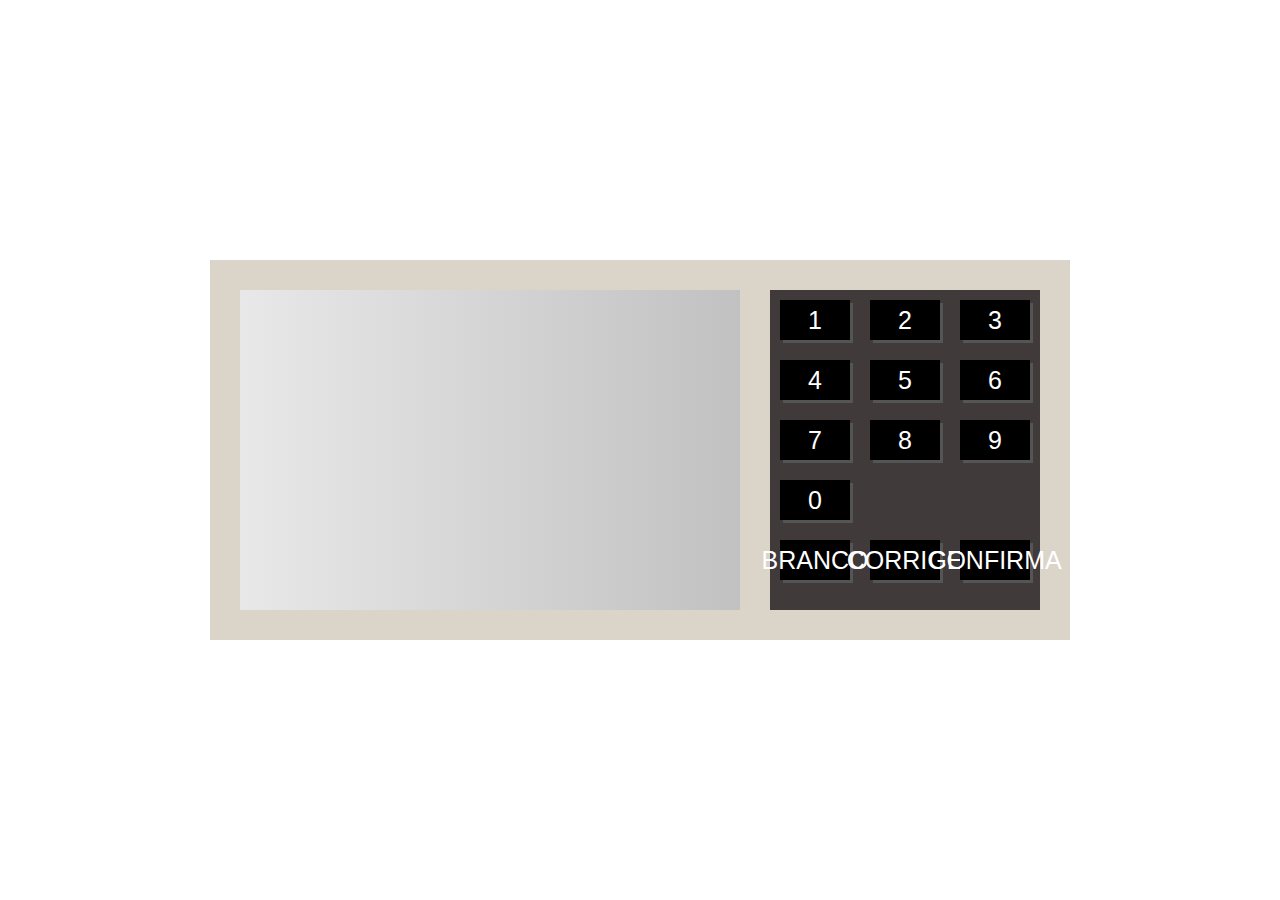
==== index.html @ e9bf2fe5 "Criando a interface (1/3)" ====
<!DOCTYPE html>
<html lang="pt-BR">
  <head>
    <meta charset="UTF-8" />
    <meta name="viewport" content="width=device-width, initial-scale=1.0" />
    <title>Urna Eletrônica</title>
    <link rel="stylesheet" href="assets/style.css" />
  </head>
  <body>
    <div class="urna">
      <div class="tela"></div>
      <div class="teclado">
        <div class="teclado--linha">
          <div class="teclado--botao">1</div>
          <div class="teclado--botao">2</div>
          <div class="teclado--botao">3</div>
        </div>

        <div class="teclado--linha">
          <div class="teclado--botao">4</div>
          <div class="teclado--botao">5</div>
          <div class="teclado--botao">6</div>
        </div>

        <div class="teclado--linha">
          <div class="teclado--botao">7</div>
          <div class="teclado--botao">8</div>
          <div class="teclado--botao">9</div>
        </div>

        <div class="teclado--linha">
          <div class="teclado--botao">0</div>
        </div>

        <div class="teclado--linha">
          <div class="teclado--botao">BRANCO</div>
          <div class="teclado--botao">CORRIGE</div>
          <div class="teclado--botao">CONFIRMA</div>
        </div>
      </div>
    </div>

    <script src="assets/script.js"></script>
  </body>
</html>
---- assets/style.css ----
body {
  height: 100vh;
  margin: 0;
  display: flex;
  justify-content: center;
  align-items: center;
}

.urna {
  background-color: #dbd5c9;
  padding: 30px;
  display: flex;
}

.tela {
  width: 500px;
  height: 320px;
  background: linear-gradient(to right, #e8e8e8, #c1c1c1);
}

.teclado {
  background-color: #403a3a;
  margin-left: 30px;
}

.teclado--linha {
  display: flex;
}

.teclado--botao {
  width: 70px;
  height: 40px;
  background-color: #000;
  color: #fff;
  font-size: 25px;
  font-family: Arial, Helvetica, sans-serif;
  display: flex;
  justify-content: center;
  align-items: center;
  margin: 10px;
  cursor: pointer;
  box-shadow: 3px 3px 0px #555;
}
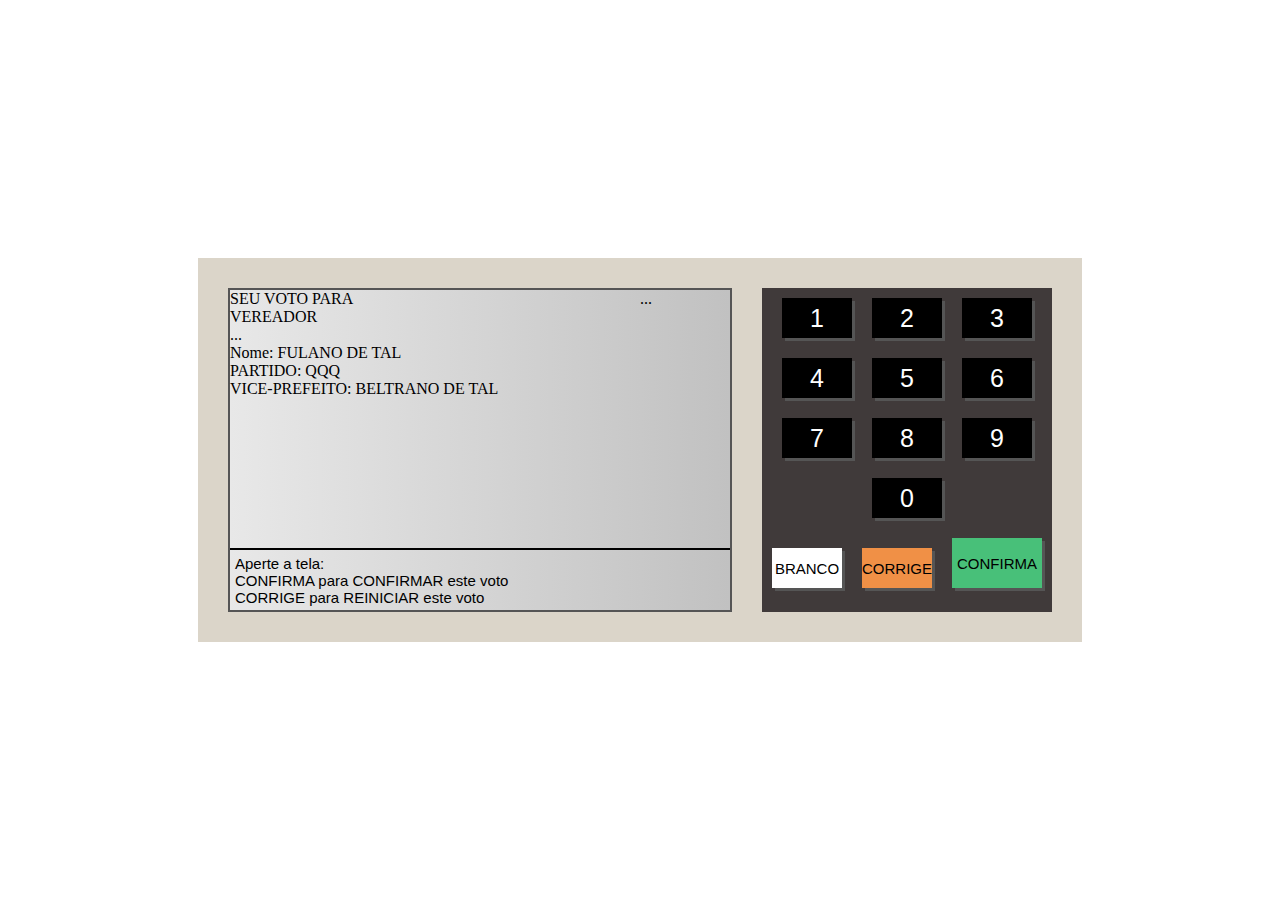
==== commit c348ecf1: "Criando a interface (2/3)" ====
--- a/index.html
+++ b/index.html
@@ -8,7 +8,30 @@
   </head>
   <body>
     <div class="urna">
-      <div class="tela"></div>
+      <div class="tela">
+        <div class="d-1">
+          <div class="d-1-left">
+            <div class="d-1-1">
+              <span>SEU VOTO PARA</span>
+            </div>
+            <div class="d-1-2">
+              <span>VEREADOR</span>
+            </div>
+            <div class="d-1-3">...</div>
+            <div class="d-1-4">
+              Nome: FULANO DE TAL <br />
+              PARTIDO: QQQ <br />
+              VICE-PREFEITO: BELTRANO DE TAL
+            </div>
+          </div>
+          <div class="d-1-right">...</div>
+        </div>
+        <div class="d-2">
+          Aperte a tela: <br />
+          CONFIRMA para CONFIRMAR este voto <br />
+          CORRIGE para REINICIAR este voto
+        </div>
+      </div>
       <div class="teclado">
         <div class="teclado--linha">
           <div class="teclado--botao">1</div>
@@ -33,9 +56,9 @@
         </div>
 
         <div class="teclado--linha">
-          <div class="teclado--botao">BRANCO</div>
-          <div class="teclado--botao">CORRIGE</div>
-          <div class="teclado--botao">CONFIRMA</div>
+          <div class="teclado--botao btn--branco">BRANCO</div>
+          <div class="teclado--botao btn--corrige">CORRIGE</div>
+          <div class="teclado--botao btn--confirma">CONFIRMA</div>
         </div>
       </div>
     </div>
--- a/assets/style.css
+++ b/assets/style.css
@@ -16,6 +16,9 @@
   width: 500px;
   height: 320px;
   background: linear-gradient(to right, #e8e8e8, #c1c1c1);
+  border: 2px solid #555;
+  display: flex;
+  flex-direction: column;
 }
 
 .teclado {
@@ -25,6 +28,8 @@
 
 .teclado--linha {
   display: flex;
+  justify-content: center;
+  align-items: flex-end;
 }
 
 .teclado--botao {
@@ -41,3 +46,45 @@
   cursor: pointer;
   box-shadow: 3px 3px 0px #555;
 }
+
+.btn--branco {
+  background-color: #fff;
+  color: #000;
+  font-size: 15px;
+  font-family: Arial, Helvetica, sans-serif;
+}
+
+.btn--corrige {
+  background-color: #f09046;
+  color: #000;
+  font-size: 15px;
+}
+
+.btn--confirma {
+  background-color: #48c079;
+  color: #000;
+  font-size: 15px;
+  width: 90px;
+  height: 50px;
+}
+
+.d-1 {
+  flex: 1;
+  display: flex;
+}
+
+.d-1-left {
+  flex: 1;
+}
+
+.d-1-right {
+  width: 90px;
+}
+
+.d-2 {
+  height: 50px;
+  font-size: 15px;
+  border-top: 2px solid #000;
+  font-family: Arial, Helvetica, sans-serif;
+  padding: 5px;
+}
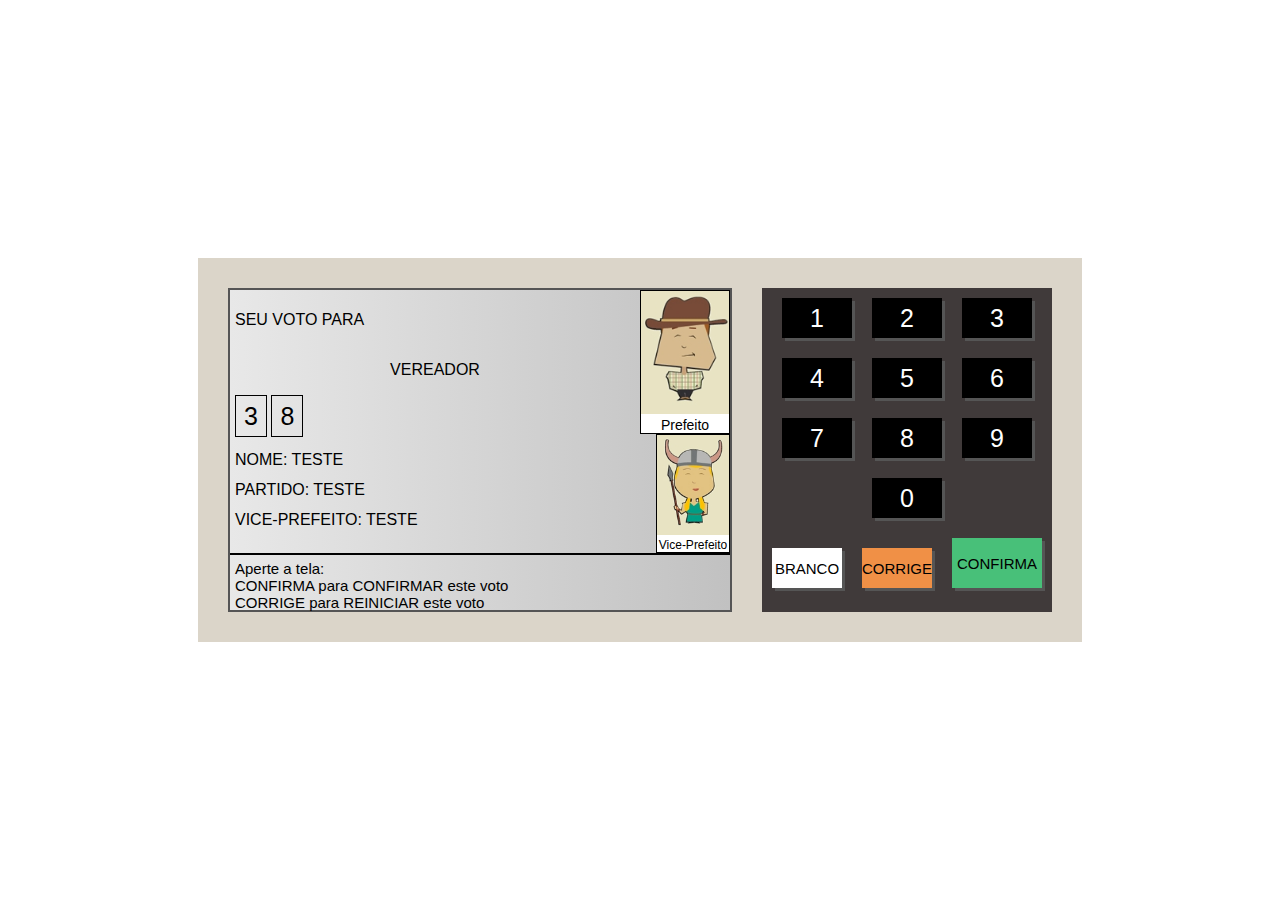
==== commit ce289747: "Criando a interface (3/3)" ====
--- a/index.html
+++ b/index.html
@@ -10,6 +10,7 @@
     <div class="urna">
       <div class="tela">
         <div class="d-1">
+          <!-- Lado Esquerdo -->
           <div class="d-1-left">
             <div class="d-1-1">
               <span>SEU VOTO PARA</span>
@@ -17,14 +18,28 @@
             <div class="d-1-2">
               <span>VEREADOR</span>
             </div>
-            <div class="d-1-3">...</div>
+            <div class="d-1-3">
+              <div class="numero pisca">3</div>
+              <div class="numero">8</div>
+            </div>
             <div class="d-1-4">
-              Nome: FULANO DE TAL <br />
-              PARTIDO: QQQ <br />
-              VICE-PREFEITO: BELTRANO DE TAL
+              NOME: TESTE <br />
+              PARTIDO: TESTE <br />
+              VICE-PREFEITO: TESTE
             </div>
           </div>
-          <div class="d-1-right">...</div>
+          <!-- Lado Direito -->
+          <div class="d-1-right">
+            <div class="d-1-img">
+              <img src="assets/images/84.jpg" alt="" />
+              Prefeito
+            </div>
+
+            <div class="d-1-img small">
+              <img src="assets/images/84_2.jpg" alt="" />
+              Vice-Prefeito
+            </div>
+          </div>
         </div>
         <div class="d-2">
           Aperte a tela: <br />
--- a/assets/style.css
+++ b/assets/style.css
@@ -1,9 +1,24 @@
+@keyframes pisca {
+  0% {
+    opacity: 0.2;
+  }
+
+  50% {
+    opacity: 1;
+  }
+
+  100% {
+    opacity: 0.2;
+  }
+}
+
 body {
   height: 100vh;
   margin: 0;
   display: flex;
   justify-content: center;
   align-items: center;
+  font-family: Arial, Helvetica, sans-serif;
 }
 
 .urna {
@@ -38,7 +53,6 @@
   background-color: #000;
   color: #fff;
   font-size: 25px;
-  font-family: Arial, Helvetica, sans-serif;
   display: flex;
   justify-content: center;
   align-items: center;
@@ -51,7 +65,6 @@
   background-color: #fff;
   color: #000;
   font-size: 15px;
-  font-family: Arial, Helvetica, sans-serif;
 }
 
 .btn--corrige {
@@ -73,18 +86,81 @@
   display: flex;
 }
 
+/* Lado Esquerdo */
+
 .d-1-left {
   flex: 1;
+  padding: 5px;
+  display: flex;
+  flex-direction: column;
 }
+
+.d-1-1 {
+  height: 50px;
+  display: flex;
+  align-items: center;
+}
+
+.d-1-2 {
+  height: 50px;
+  display: flex;
+  align-items: center;
+  justify-content: center;
+}
+
+.d-1-3 {
+  height: 50px;
+}
+
+.numero {
+  display: inline-block;
+  width: 30px;
+  height: 40px;
+  border: 1px solid #000;
+  text-align: center;
+  line-height: 40px;
+  font-size: 25px;
+}
+
+.pisca {
+  animation-name: pisca;
+  animation-duration: 1s;
+  animation-iteration-count: infinite;
+}
+
+.d-1-4 {
+  flex: 1;
+  line-height: 30px;
+}
+
+/* Lado Direito */
 
 .d-1-right {
   width: 90px;
+  display: flex;
+  flex-direction: column;
+  align-items: flex-end;
+}
+
+.d-1-img {
+  border: 1px solid #000;
+  background-color: #fff;
+  text-align: center;
+  font-size: 14px;
+}
+
+.d-1-img img {
+  width: 100%;
+}
+
+.d-1-img.small {
+  width: 80%;
+  font-size: 12px;
 }
 
 .d-2 {
   height: 50px;
   font-size: 15px;
   border-top: 2px solid #000;
-  font-family: Arial, Helvetica, sans-serif;
   padding: 5px;
 }
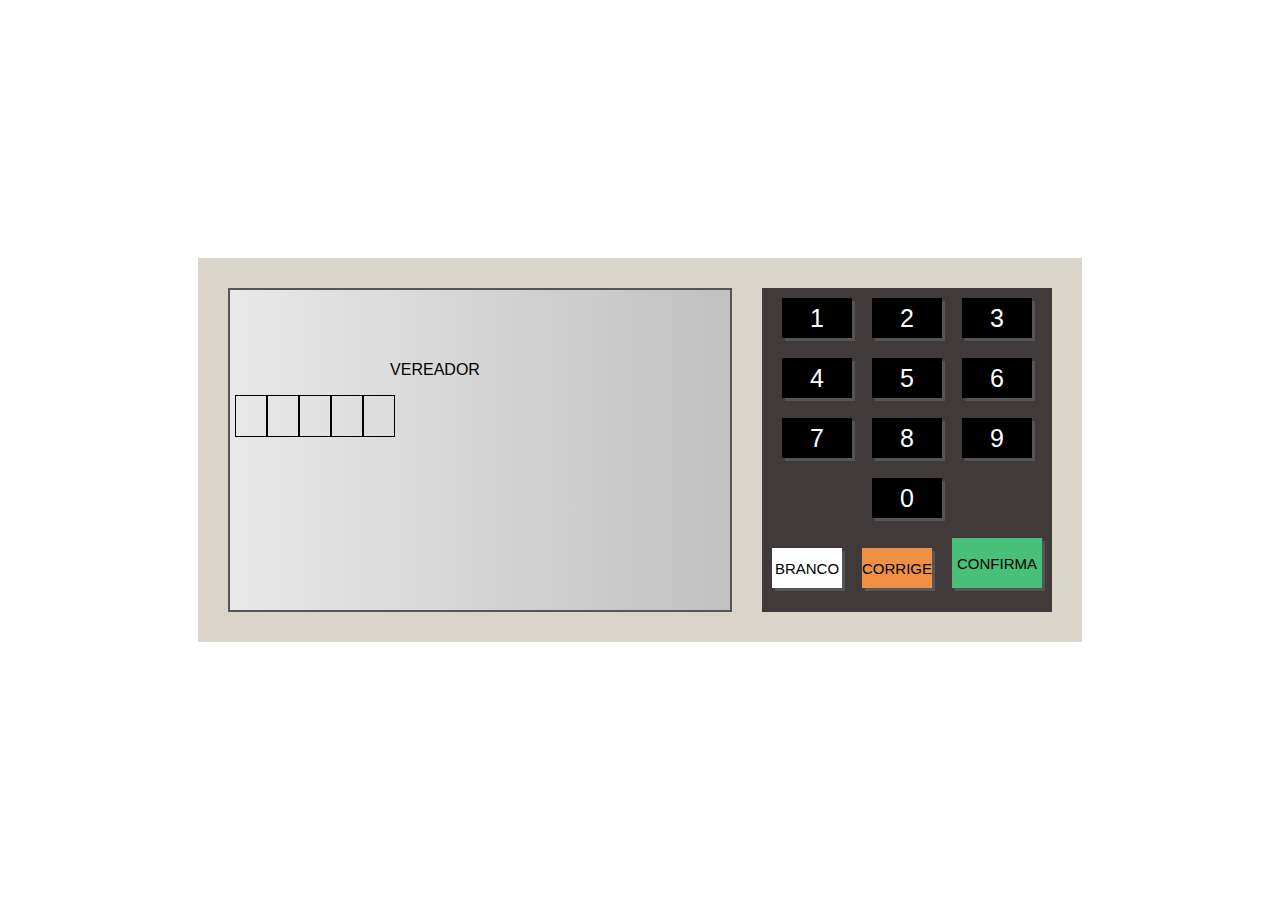
==== commit 29f42d8a: "Preenchendo Interface com números" ====
--- a/index.html
+++ b/index.html
@@ -49,35 +49,42 @@
       </div>
       <div class="teclado">
         <div class="teclado--linha">
-          <div class="teclado--botao">1</div>
-          <div class="teclado--botao">2</div>
-          <div class="teclado--botao">3</div>
+          <div class="teclado--botao" onclick="clicou('1')">1</div>
+          <div class="teclado--botao" onclick="clicou('2')">2</div>
+          <div class="teclado--botao" onclick="clicou('3')">3</div>
         </div>
 
         <div class="teclado--linha">
-          <div class="teclado--botao">4</div>
-          <div class="teclado--botao">5</div>
-          <div class="teclado--botao">6</div>
+          <div class="teclado--botao" onclick="clicou('4')">4</div>
+          <div class="teclado--botao" onclick="clicou('5')">5</div>
+          <div class="teclado--botao" onclick="clicou('6')">6</div>
         </div>
 
         <div class="teclado--linha">
-          <div class="teclado--botao">7</div>
-          <div class="teclado--botao">8</div>
-          <div class="teclado--botao">9</div>
+          <div class="teclado--botao" onclick="clicou('7')">7</div>
+          <div class="teclado--botao" onclick="clicou('8')">8</div>
+          <div class="teclado--botao" onclick="clicou('9')">9</div>
         </div>
 
         <div class="teclado--linha">
-          <div class="teclado--botao">0</div>
+          <div class="teclado--botao" onclick="clicou('0')">0</div>
         </div>
 
         <div class="teclado--linha">
-          <div class="teclado--botao btn--branco">BRANCO</div>
-          <div class="teclado--botao btn--corrige">CORRIGE</div>
-          <div class="teclado--botao btn--confirma">CONFIRMA</div>
+          <div class="teclado--botao btn--branco" onclick="branco()">
+            BRANCO
+          </div>
+          <div class="teclado--botao btn--corrige" onclick="corrige()">
+            CORRIGE
+          </div>
+          <div class="teclado--botao btn--confirma" onclick="confirma()">
+            CONFIRMA
+          </div>
         </div>
       </div>
     </div>
 
+    <script src="./etapas.js"></script>
     <script src="assets/script.js"></script>
   </body>
 </html>
